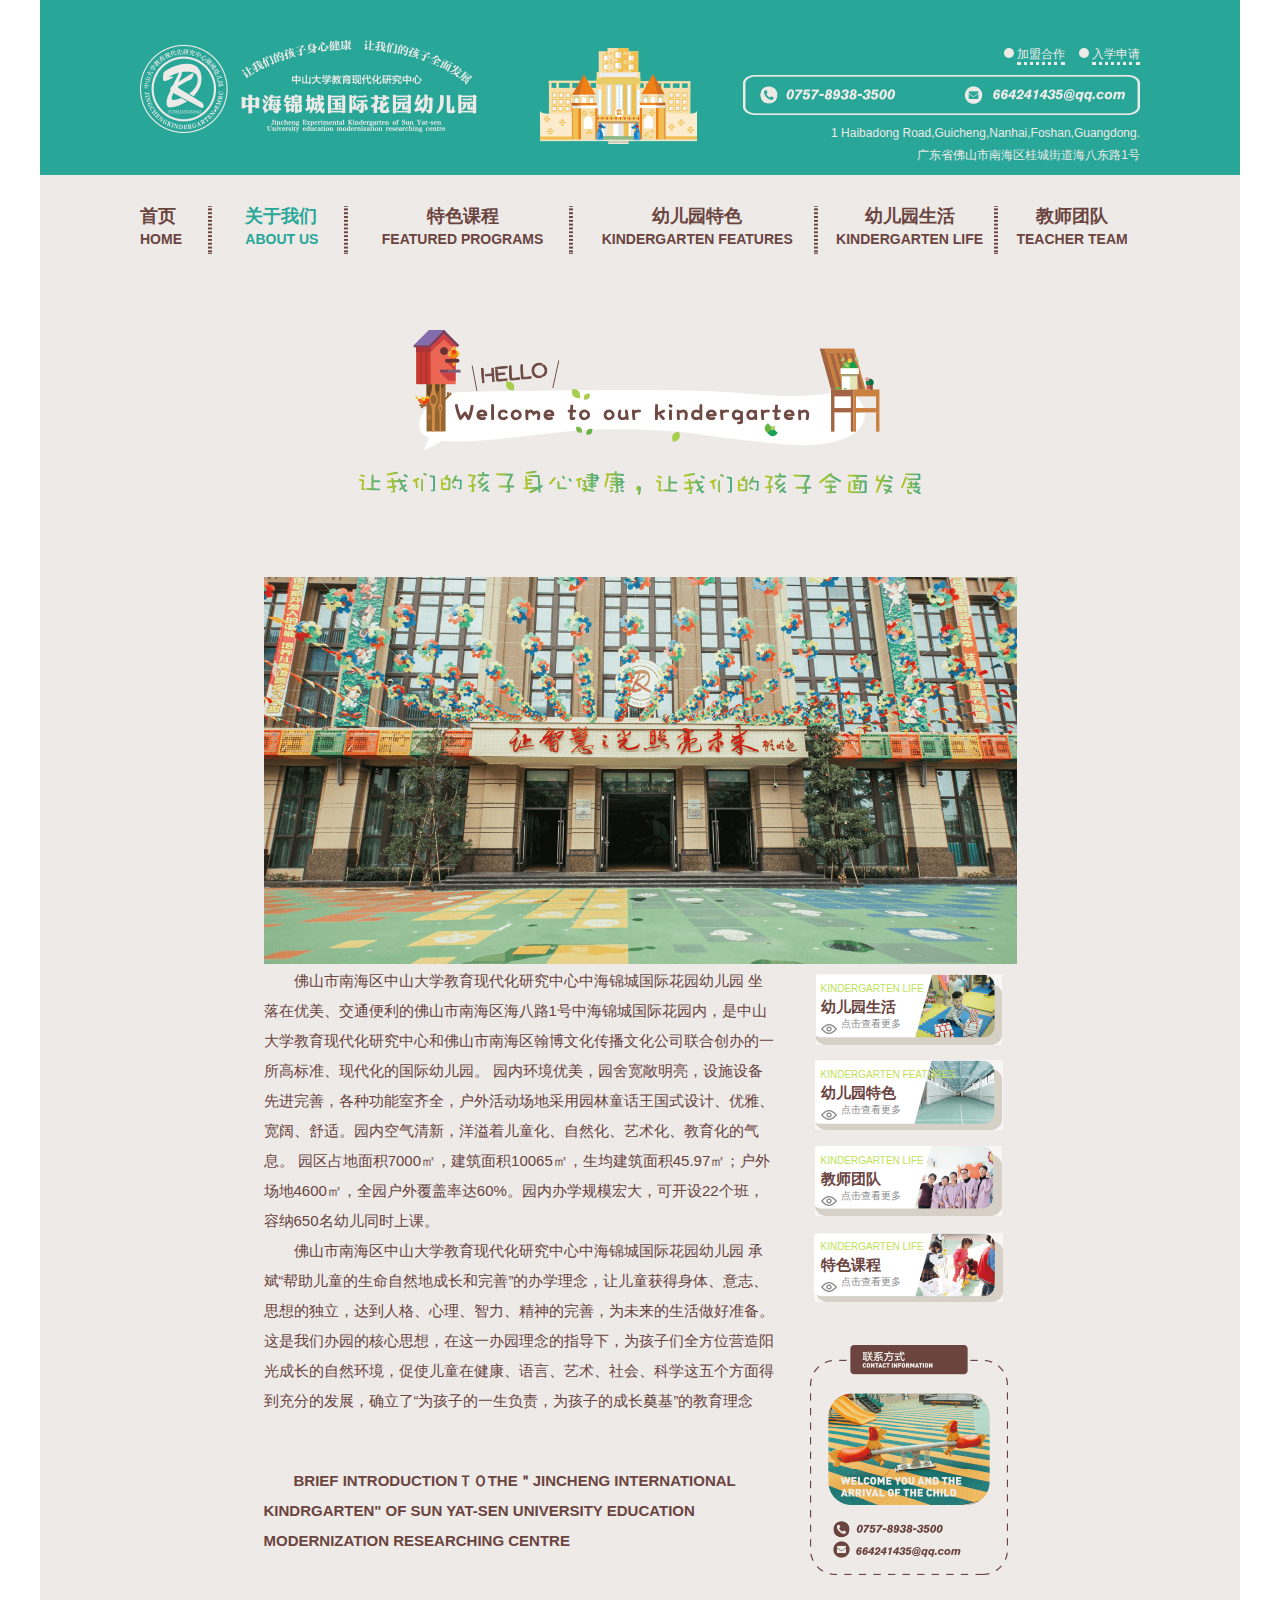
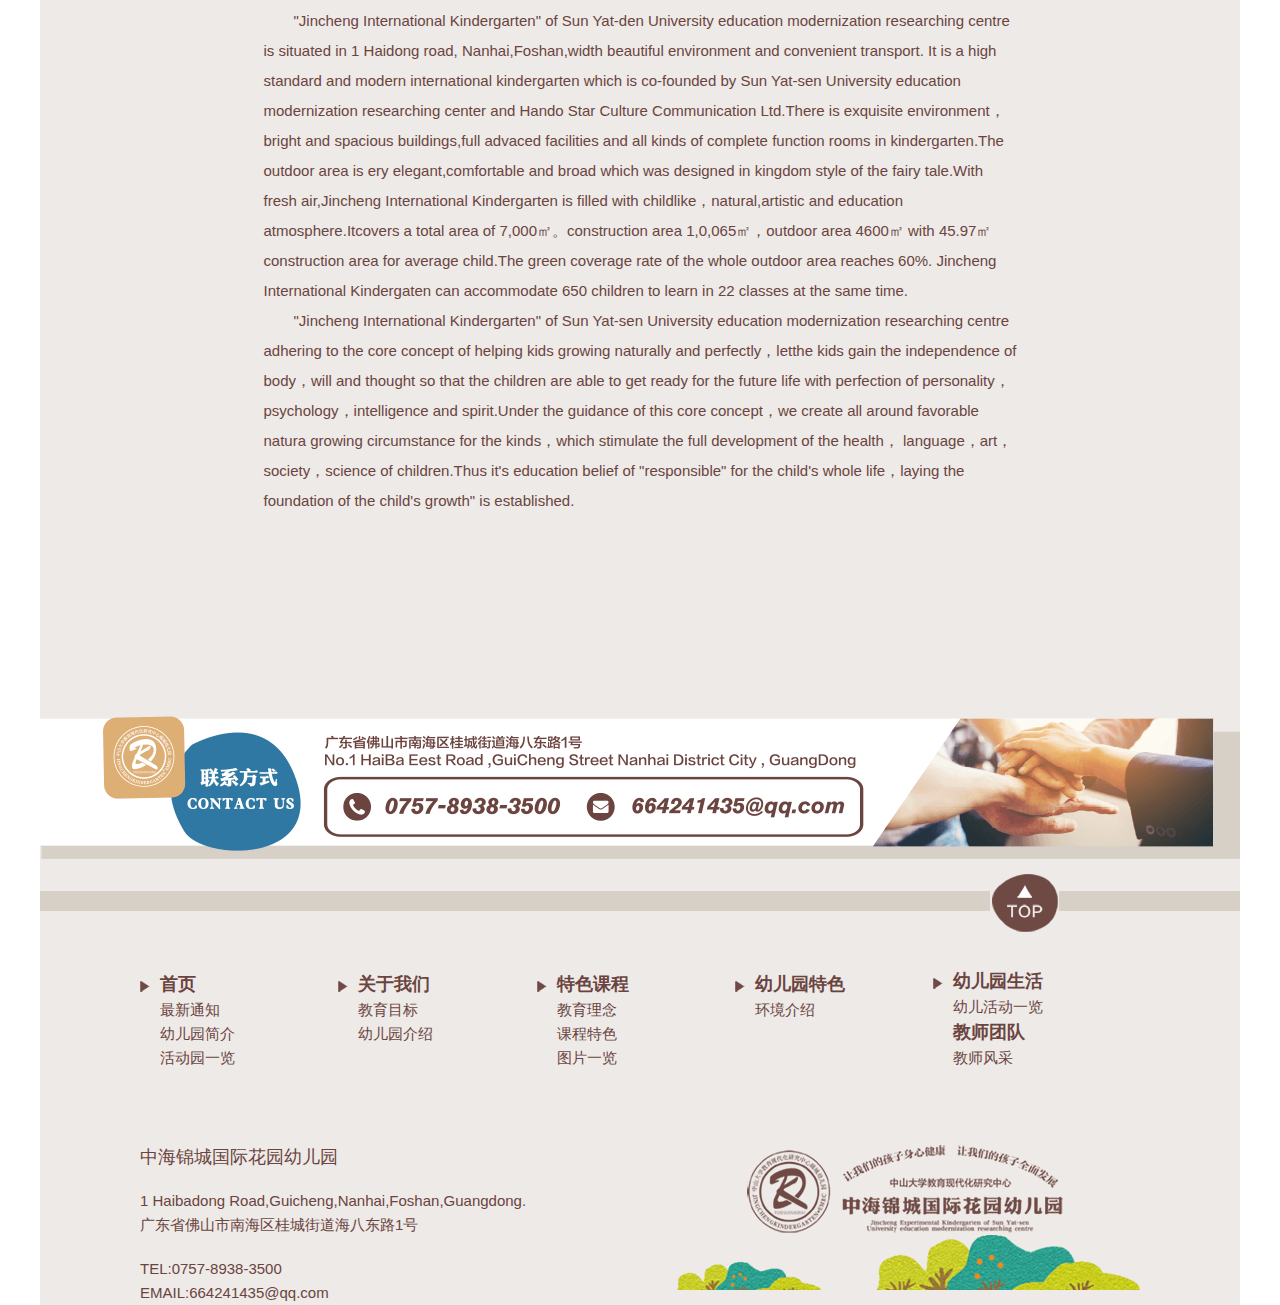
==== about-us.html @ f5818898 "第一次提交" ====
<!DOCTYPE html>
<html>
	<head>
		<meta charset="utf-8" />
		<link rel="stylesheet" href="css/index.css" />
		<script type="text/javascript" src="js/jquery-1.12.0.min.js"></script>
		<script type="text/javascript" src="js/index.js"></script>
		<title>中海锦城国际花园幼儿园</title>
	</head>
	<body>
		<!--主体-->
		<div class="main">
			<!--顶部-->
			<div class="top">
				<div class="topBox">
					<div class="topSign">
						<img src="img/top1.png" alt="中海国际幼儿园标志">
					</div>
					<div class="topLogo">
						<img src="img/top2.png" alt="中海国际幼儿园的logo图片" />
					</div>
					<div class="topContact" align="right">
						<div class="join">
							<ul>
								<li>
									<div class="origin">&nbsp;</div>
									<div class="underline"><a href="javascript:void(0)">加盟合作</a></div>
								</li>
								<li>
									<div class="origin">&nbsp;</div>
									<div class="underline"><a href="javascript:void(0)">入学申请</a></div>
								</li>
							</ul>
						</div>
						<div class="phone">
							<img src="img/top3.png" alt="联系方式" />
						</div>
						<div class="adress">
							<p align="right">1 Haibadong Road,Guicheng,Nanhai,Foshan,Guangdong.</p>
							<p align="right">广东省佛山市南海区桂城街道海八东路1号</p>
						</div>
					</div>
				</div>
			</div>
			<!--导航栏-->
			<div class="nav">
				<div class="nav-box">
					<ul>
						<li>
							<div class="nav-li">
								<p>
									<a href="index.html">首页</a>
								</p>
								<p>
									<a href="index.html">HOME</a>
								</p>
							</div>
						</li>
						<li>
							<div class="nav-li active-T">
								<p>
									<a href="about-us.html">关于我们</a>
								</p>
								<p>
									<a href="about-us.html">ABOUT US</a>
								</p>
							</div>
						</li>
						<li>
							<div class="nav-li">
								<p align="center">
									<a href="program.html">特色课程</a>
								</p>
								<p align="center">
									<a href="program.html">FEATURED PROGRAMS</a>
								</p>
							</div>
						</li>
						<li>
							<div class="nav-li">
								<p align="center">
									<a href="feature.html">幼儿园特色</a>
								</p>
								<p align="center">
									<a href="feature.html">KINDERGARTEN FEATURES</a>
								</p>
							</div>
						</li>
						<li>
							<div class="nav-li">
								<p align="center">
									<a href="life.html">幼儿园生活</a>
								</p>
								<p align="center">
									<a href="life.html">KINDERGARTEN LIFE</a>
								</p>
							</div>
						</li>
						<li>
							<div class="nav-li">
								<p align="center">
									<a href="teacher.html">教师团队</a>
								</p>
								<p align="center">
									<a href="teacher.html">TEACHER TEAM</a>
								</p>
							</div>
						</li>
					</ul>
				</div>
			</div>
			<!-- hello -->
			<div class="two-hello-box" id="a-abouthello">
				<div align="center" class="2about-img" style="padding-bottom:80px">
				<img src="img/hello1.png" alt="hello图片">
			    </div>
			    <div align="center" class="2about-img">
				<img src="img/school.png" alt="hello图片">
			    </div>
			    <!-- 学校简介-->
			    <div class="aboutBox" style="width:753px;margin:0 auto;">
					<!--左侧-->
					<div class="aboutL" style="width:513px;">
						<p class="des-des">佛山市南海区中山大学教育现代化研究中心中海锦城国际花园幼儿园
						坐落在优美、交通便利的佛山市南海区海八路1号中海锦城国际花园内，是中山大学教育现代化研究中心和佛山市南海区翰博文化传播文化公司联合创办的一所高标准、现代化的国际幼儿园。 园内环境优美，园舍宽敞明亮，设施设备先进完善，各种功能室齐全，户外活动场地采用园林童话王国式设计、优雅、宽阔、舒适。园内空气清新，洋溢着儿童化、自然化、艺术化、教育化的气息。 园区占地面积7000㎡，建筑面积10065㎡，生均建筑面积45.97㎡；户外场地4600㎡，全园户外覆盖率达60%。园内办学规模宏大，可开设22个班，容纳650名幼儿同时上课。
						</p>
						<p class="des-des">
						佛山市南海区中山大学教育现代化研究中心中海锦城国际花园幼儿园
						承斌“帮助儿童的生命自然地成长和完善”的办学理念，让儿童获得身体、意志、思想的独立，达到人格、心理、智力、精神的完善，为未来的生活做好准备。 这是我们办园的核心思想，在这一办园理念的指导下，为孩子们全方位营造阳光成长的自然环境，促使儿童在健康、语言、艺术、社会、科学这五个方面得到充分的发展，确立了“为孩子的一生负责，为孩子的成长奠基”的教育理念
						</p>
						<p class="des-des two-bold-p">
							BRIEF INTRODUCTIONＴＯTHE＂JINCHENG INTERNATIONAL KINDRGARTEN" OF SUN YAT-SEN UNIVERSITY EDUCATION MODERNIZATION RESEARCHING CENTRE
						</p>

					</div>
					<p class="des-des">
"Jincheng International Kindergarten" of Sun Yat-den University  education modernization
researching centre is situated in 1 Haidong road, Nanhai,Foshan,width beautiful
environment and convenient transport. It is a high standard and modern international
kindergarten which is co-founded by Sun Yat-sen University education modernization 
researching center and Hando Star Culture Communication Ltd.There is exquisite
environment，bright and spacious buildings,full advaced facilities and all kinds of complete
function rooms in kindergarten.The outdoor area is ery elegant,comfortable and broad
which was designed in kingdom style of the fairy tale.With fresh air,Jincheng International
Kindergarten is filled with childlike，natural,artistic and education atmosphere.Itcovers a
total area of 7,000㎡。construction area 1,0,065㎡，outdoor area 4600㎡ with 45.97㎡ 
construction area for average child.The green coverage rate of the whole outdoor area
reaches 60%. Jincheng International Kindergaten can accommodate 650 children to learn in
22 classes at the same time.
						</p>
						<p class="des-des">
							"Jincheng International Kindergarten" of Sun Yat-sen University education modernization
							researching centre adhering to the core concept of helping kids growing naturally and
							perfectly，letthe kids gain the independence of body，will and thought so that the children are
							able to get ready for the future life with perfection of personality，psychology，intelligence
							and spirit.Under the guidance of this core concept，we create all around favorable natura
							growing circumstance for the kinds，which stimulate the full development of the health，
							language，art，society，science of children.Thus it's education belief of "responsible" for the
							child's whole life，laying the foundation of the child's growth" is established.
						</p>
					<!--右侧-->
					<div class="aboutR">
						<div class="sidebar" style="margin-top: 0">
						<div class="sidebar-all">
							<div class="sidebarBox">
								<div class="sidebar-life">
									<p class="sidebar-l-t">KINDERGARTEN LIFE</p>
									<p class="sidebar-l-p">幼儿园生活</p>
									<p class="sidebar-l-more">
										<a href="">点击查看更多</a>
									</p>
								</div>
							</div>
							<div class="sidebarBox">
								<div class="sidebar-life">
									<p class="sidebar-l-t">KINDERGARTEN FEATURES</p>
									<p class="sidebar-l-p">幼儿园特色</p>
									<p class="sidebar-l-more">
										<a href="">点击查看更多</a>
									</p>
								</div>
							</div>
							<div class="sidebarBox">
								<div class="sidebar-life">
									<p class="sidebar-l-t">KINDERGARTEN LIFE</p>
									<p class="sidebar-l-p">教师团队</p>
									<p class="sidebar-l-more">
										<a href="">点击查看更多</a>
									</p>
								</div>
							</div>
							<div class="sidebarBox">
								<div class="sidebar-life">
									<p class="sidebar-l-t">KINDERGARTEN LIFE</p>
									<p class="sidebar-l-p">特色课程</p>
									<p class="sidebar-l-more">
										<a href="">点击查看更多</a>
									</p>
								</div>
							</div>
							<div class="sidebar-contact" align="center">
								<img align="center" src="img/about10.png" alt="联系方式" />
							</div>
						</div>
						</div>
					</div>
				</div>
			</div>
			
			
			<!--联系方式-->
			<div class="Information clearfix">
				<img src="img/contact.png" alt="联系方式" style="padding-top: 200px" />
			</div>
			<!--横条-->
			<div class="bar">&nbsp;</div>
			<div class="bar-top">
				<a href="javascript:void(0)" onclick="rt();">
					<img src="img/top.png" alt="向上" />
				</a>
			</div>
			<!--底部-->
			<div class="bottom">
				<div class="bottomBox">
					<div class="title-nav">
						<ul>
							<li>
								<div align="left" class="bottomList">
									<p>
										<a href="index.html">首页</a>
									</p>
									<p>
										<a href="index.html#i-notice">最新通知</a>
									</p>
									<p>
										<a href="index.html#i-about">幼儿园简介</a>
									</p>
									<p>
										<a href="index.html#i-activity">活动园一览</a>
									</p>
								</div>
							</li>
							<li>
								<div align="top" class="bottomList">
									<p>
										<a href="about-us.html">关于我们</a>
									</p>
									<p>
										<a href="about-us.html#a-abouthello">教育目标</a>
									</p>
									<p>
										<a href="about-us.html#a-abouthello">幼儿园介绍</a>
									</p>
									<p>&nbsp;</p>
								</div>
							</li>
							<li>
								<div class="bottomList">
									<p>
										<a href="program.html#p-feature">特色课程</a>
									</p>
									<p>
										<a href="program.html#p-f-box-l-p">教育理念</a>
									</p>
									<p>
										<a href="program.html#p-kcss">课程特色</a>
									</p>
									<p>
										<a href="program.html#p-kcss-t">图片一览</a>
									</p>
								</div>
							</li>
							<li>
								<div align="top" class="bottomList">
									<p>
										<a href="feature.html">幼儿园特色</a>
									</p>
									<p>
										<a href="feature.html#f-feature-f">环境介绍</a>
									</p>
									<p>&nbsp;</p>
									<p>&nbsp;</p>
								</div>
							</li>
							<li>
								<div class="bottomList">
									<p>
										<a href="life.html">幼儿园生活</a>
									</p>
									<p>
										<a href="life.html#l-insideBox-b">幼儿活动一览</a>
									</p>
								</div>
								<div class="bottomList">
									<p>
										<a href="teacher.html">教师团队</a>
									</p>
									<p>
										<a href="teacher.html#t-style">教师风采</a>
									</p>
								</div>
							</li>
						</ul>

					</div>
					<!--联系+图标-->
					<div class="bottom-j">
						<div class="j-l">
							<p>中海锦城国际花园幼儿园</p>
							<p align="left">1 Haibadong Road,Guicheng,Nanhai,Foshan,Guangdong.</p>
							<p align="left">广东省佛山市南海区桂城街道海八东路1号</p>
							<p class="j-l-top">TEL:0757-8938-3500</p>
							<p>EMAIL:664241435@qq.com</p>
						</div>
						<div align="right" class="j-r">
							<img src="img/bottom2.png" alt="幼儿园图标" />
						</div>
					</div>
				</div>
			</div>
			<!--底部结-->
		</div>
		<!--主体结-->
		<!--返回顶部-->
        <script type="text/javascript" src="js/scrollTop.js"></script>
	</body>
</html>
---- css/index.css ----
/* CSS Document */
html, body, div, span, object, iframe,h1, h2, 
h3, h4, h5, h6, p, blockquote, pre,abbr, address, cite, code,del, dfn, 
em, img, ins,kbd, q, samp,small, strong, sub, sup, var,b, i,dl, dt, dd, 
ol, ul, li,fieldset, form, label, legend,table, caption, tbody, 
tfoot,thead,tr, th, td,article, aside, canvas, details, figcaption, 
figure, footer, header, hgroup, menu, nav, section, summary,time, mark, 
audio, video {
    margin:0;
    padding:0;
    border:0;
    outline:0;
    font-size:100%;
    vertical-align:baseline;
    background:transparent;
    outline-style:none;/*FF*/ 
}
body {
    line-height:1;
}
a{
    margin:0;
    padding:0;
    border:0;
    font-size:100%;
    vertical-align:baseline;
    background:transparent;
    text-decoration: none; 
}
a:hover,a:focus{
    text-decoration:none;
    bblr:expression(this.onFocus=this.blur());/*IE*/
    outline-style:none;/*FF*/ 
    }
table {
    border-collapse:collapse;
    border-spacing:0;
}
input, select {
    vertical-align:middle;
}
li{list-style:none;}

/*css为clearfix，清除浮动*/
.clearfix::before,
.clearfix::after{
    content: "";
    height: 0;
    line-height: 0;
    display: block;
    visibility: hidden;
    clear: both;
}
.clearfix:after{clear:both;} 
.clearfix{ 
    *zoom:1;/*IE/7/6*/
}

/*body*/
html,
body{
    position: relative;
    min-width: 320px;
    margin: 0 auto;
    color: rgb(107,68,63);
    font-size: 12px;
    font-family:"微软雅黑",arial, helvetica, sans-serif;
}
/*主体*/
.main{
	position: relative;
	width: 1200px;
	min-width: 320px;
	margin: 0 auto;
	background-color: rgb(237,234,231);
}

.top .topBox,
.nav .nav-box,
.hello,
.notice .noticeBox,
.about .aboutBox,
.bottom .bottomBox{
	position: relative;
	width: 1000px;
	margin: 0 auto;
}

/*顶部*/
.top{
	width: 100%;
	height: 175px;
	margin-bottom: 30px;
	background-color: rgb(40,167,153);
}

.top .topBox .topSign{
	display: table-cell;
	width:335px;
	height:175px ;
	vertical-align: middle;
}
.top .topBox .topSign img{
	margin: 0 auto;
}
.top .topBox .topLogo{
	float: left;
	position: absolute;
	top:0;
	left:400px;
	margin-top: 48px;
	width: 157px;
	height: 96px;
}
.top .topBox .topLogo img{
	width: 157px;
	height: 96px;
}
.top .topBox .topContact{
	position: absolute;
	top:0;
	right:0;
	margin-top: 48px;
	width: 500px;
	height: 100px;
}
.top .topBox .topContact .join{
	width: 100%;
}
.top .topBox .topContact .join ul{
	width: 100%;
	padding-bottom: 10px;
}
.top .topBox .topContact .join ul li{
	display: inline-block;
	padding-left: 10px;
}
.top .topBox .topContact .join ul li .origin{
	width: 10px;
	height: 10px;
	border-radius: 5px;
	background-color:rgb(237,234,231);
}
.top .topBox .topContact .join ul li .underline{
	padding-bottom: 2px;
	border-bottom:dotted;
}
.top .topBox .topContact .join ul li .origin a{
	color:rgb(237,234,231);
}
.top .topBox .topContact .join ul li .underline a{
	color:rgb(237,234,231);
}
.top .topBox .topContact .join ul li div{
	display: inline-block;
	color:rgb(237,234,231);
}
.top .topBox .topContact .adress{
	color: rgb(237,234,231);
}
.top .topBox .topContact .phone{
	padding-bottom: 10px;
}
.top .topBox .topContact .adress p{
	padding-bottom: 10px;
}
/*导航栏*/
.nav{
	width: 100%;
	padding-bottom:75px;
}
.nav .nav-box ul{
	width: 100%;
	height: 50px;
}
.nav .nav-box ul li{
	display: inline-block;
	height: 50px;
	background: url(../img/nav.png) right center no-repeat;
}
.nav .nav-box ul li:nth-of-type(6){
	background:0 !important;
}
.nav .nav-box ul li:first-child .nav-li,
.nav .nav-box ul li:nth-of-type(2) .nav-li,
.nav .nav-box ul li:nth-of-type(3) .nav-li{
	padding: 0 30px;
}
.nav .nav-box ul li:first-child .nav-li{
	padding-left: 0 !important;
}
.nav .nav-box ul li:nth-of-type(4) .nav-li,
.nav .nav-box ul li:nth-of-type(5) .nav-li{
	padding: 0 25px;
}
.nav .nav-box ul li:nth-of-type(5) .nav-li,
.nav .nav-box ul li:nth-of-type(6) .nav-li{
	padding: 0 15px;
}
.nav .nav-box ul li:nth-of-type(6) .nav-li{
	padding-right: 0 !important;
}
.nav .nav-box ul li .nav-li p{
	font-size:18px;
	line-height: 23px;
	font-weight: bold;
}
.nav .nav-box ul li .nav-li p:nth-of-type(2){
	font-size:14px;
}
.nav .nav-box ul li .nav-li p a{
	color: rgb(107,68,63);
}
.active-T p a{
	color: rgb(40,167,153) !important;
}
/*轮播图*/
.carouselBox{
	position: relative;
	width: 100%;
	padding-bottom: 55px;
	background-image: 100%;
}
.carouselBox .cDecorate{
	width: 100%;
}
.carouselBox .cDecorate img{
	width: 100%;
}
/*轮播*/
.swiper-container {
	width: 100%;
	height: 355px;
}
.swiper-slide {
	text-align: center;
	font-size: 18px;
	background: #fff;
	display: -webkit-box;
	display: -ms-flexbox;
	display: -webkit-flex;
	display: flex;
	-webkit-box-pack: center;
	-ms-flex-pack: center;
	-webkit-justify-content: center;
	justify-content: center;
	-webkit-box-align: center;
	-ms-flex-align: center;
	-webkit-align-items: center;
	align-items: center;
}
.carouselBox .swiper-slide img {
	width: 393.33px;
	height: 355px;
}
 /*轮播点点*/
/*.swiper-pagination-bullets{
    bottom:-81px !important;
    left: 0;
    width: 100%;
}*/
.swiper-pagination-bullet {
    width:15px !important;
    height:15px !important;
    display: inline-block;
    border-radius: 100%;
    background: rgb(107,68,63) !important;
}
 
/*点击查看更多*/
.click-more{
	position: absolute;
	bottom: -50px;
	right: 180px;
}
/*轮播点点*/
.spoAll{
	width: 100%;
}
.spoAll ul{
	width: 100px;
	margin: 0 auto;
}
.spoAll .spo{
	position: relative;
	float: left;
	width: 15px;
	height: 15px;
	margin-left: 10px;
	border-radius: 7.5px;
	background-color: rgb(107,68,63);
}
.spo .spo-inside{
	position:absolute;
	top: 50%;
	left: 50%;
	margin:-5px 0 0 -5px;
	width: 10px;
	height: 10px;
	border-radius: 5px;
	background-color:#fff;
}
.spo-show{
	width: 10px;
	height: 10px;
	border-radius: 5px;
	background-color: rgb(107,68,63);
}

/*hello*/
.hello{
	padding-bottom:100px;
}
.hello .photo-box{
	width: 100%;
	padding-top: 60px;
}
.hello .photo-box ul{
	width: 100%;
}
.hello .photo-box ul li{
	display: inline-block;
} 
.hello .photo-box ul li .photo-li{
	position: relative;
	width: 216px;
	height: 250px;
	margin: 10px;
}
.hello .photo-box ul li .photo-li .photo-li-t{
	position:absolute;
	top: 0;
	left: 0;
}
.hello .photo-box ul li .photo-li .photo-li-b{
	position:absolute;
	bottom: 0;
	left: 0;
}
/*最新通知*/
.notice{
	width: 100%;
	height: 350px;
	padding-bottom: 50px;
}
.notice .noticeBox .newsBox{
	float: left;
	width:100%;
	/*height:350px;*/
}
.notice .noticeBox .newsBox .news{
	width:700px;
}
.news .newsL{
	float: left;
}
.news .newsL .newsIcon{
	display:flex;
    align-items:center;
    justify-content: center;/*水平居中*/
    float: left;
	width:80px;
	height:80px;
	border-radius:40px;
	font-size:20px;
	font-weight:bold;
	background-color: rgb(107,68,63);
	color: #fff;
}
.news .newsL .newsN{
	display:flex;
    align-items:center;
    justify-content: center;/*水平居中*/
    float: left;
	width:80px;
	height:80px;
	margin-left:20px;
	font-size:18px;
	font-weight:bold;
	color: rgb(107,68,63);
}
.news .newsR{
	display:flex;
    align-items:center;
    justify-content: center;/*水平居中*/
    width: 90px;
    height:80px;
	float: right;
}
.news .newsR .newsRmore{
    padding:5px;
	border-radius:7px;
	font-size:15px;
	font-weight:bold;
	background:rgb(107,68,63);
}
.news .newsR .newsRmore a{
	color:#fff !important;
}
.RmoreInput{
	padding-right:15px;
	background: url(../img/activity-more.png) center right no-repeat;
	font-size:15px;
}
.notice .noticeBox .newsBox {
	position: relative;
}
.notice .noticeBox .newsBox .noticeList{
	width:675px;
	padding:0 25px 25px 0;
	border-radius: 20px;
	background: rgb(212,206,198);
}
.notice .noticeBox .newsBox .noticeList .nListBox{
	width:95%;
	margin-top:10px;
	padding:0 10px 50px 10px;
	padding-left:30px;
	border-bottom-right-radius: 20px;
	background-color: #fff;
}
.notice .noticeBox .newsBox .noticeList .nListBox ul li{ 
    background: url(../img/news-li.png) bottom center no-repeat;
}
.notice .noticeBox .newsBox .noticeList .nListBox .nList{
	height:60px;
	font-weight: 700;
	color:rgb(107,68,63);	
}
.notice .noticeBox .newsBox .noticeList .nListBox .nList .nListH{
	font-size:18px;
	line-height:60px;
}
.notice .noticeBox .newsBox .noticeList .nListBox .nList .nListP{
	font-size:14px;
}
/*右边栏*/
.notice .noticeBox .newsBox .latest{
	/*position:relative;
	top:-300px;
	left: 720px;*/
	position: absolute;
	top: 0;
    right: 0;
	width: 257px;
	padding: 0 10px;
}

.latest-table td{
	padding: 15px 0;
	font-size:14px;
	font-weight: bold;
}

.latest .latestNew{
	display:flex;
    align-items:center;
    justify-content: center;
	width: 257px;
	height:78px;
	margin: 0 auto;
	padding-bottom: 10px;
	border-radius:35px;
	background:url(../img/news.png) center center no-repeat;
	background-image: 100%;
}
.latest .latestNew p{
	font-size:22px;
	font-weight: 700;
	line-height:30px;
	color: #fff;
}
.hisNew{
	font-size:16px !important;
}

.latest  .latest-table{
	width: 80%;
	margin:0 auto;
}
.latest  .latest-table table{
	width:100%;
}
.latest  .latest-table .table{
	font-size: 20px;
	color:rgb(107,68,63);
	font-weight: 700;
}
.latest  .latest-table table tr{
	background:url(../img/news-li.png) bottom center no-repeat;
}
.latest  .latest-table table tr:first-child{
	background:0 !important;
}
.latest  .latest-table .table-b{
	border-bottom: 3px solid rgb(107,68,63);
}
.latest  .latest-table .table-b .lList-last{
	font-weight: 700;
}
.latest  .latest-table .table-b .lList-more{
	padding: 0 5px;
	color: #fff;
	background-color: rgb(107,68,63);
}

/*关于幼儿园*/
.about{
	width: 100%;
	padding-bottom: 50px;
	height: 960px;
}
.aboutBox{
	position: relative;
	/*height: 960px;*/
}
.aboutBox .aboutL{
	position: relative;
	top: 0;
	left: 0;
	width: 760px;
}
.aboutBox .aboutL .aboutL-title{
	position: relative;
	height:188px;
	margin-bottom: 50px;
}
.aboutBox .aboutL .aboutL-title .about-title-img1{
	position:absolute;
	top: 0;
	left: 0;
}
.aboutBox .aboutL .aboutL-title .about-title-img2{
	position:absolute;
	top:50%;
	right: 0;
	height: 107px;
}
.aboutL-satin{
	width: 100%;
	height: 420px;
}
.aboutL-satin .satin-img{
	float: left;
	width: 310px;
	height: 420px;
}
.aboutL-satin .satin-img img{
	width: 300px;
	height: 200px;
	padding:0 10px 10px 0;
}
.aboutL-satin .satin-child{
	width: 100%;
}
.aboutL-satin .satin-des{
	float: right;
	width:440px;
	height: 420px;
	padding-left: 10px;
}
.des-title{
	font-size:18px;
	font-weight: 700;
	line-height:27px;
	color:rgb(107,68,63);
	margin-bottom:15px;
}
.des-des{
	text-indent:2em;
	font-size:15px;
	font-weight:500;
	line-height:30px;
	color:rgb(107,68,63);
}
.satin-b{
	display:flex;
    align-items:center;
    justify-content: center;	
}
.satin-img2{
   height: 240px !important;
}

.satin-img2 .des-des2{
   height: 240px !important;
   padding-top: 25px;
}
.satin-img2 .des-des2 p{
	text-indent:0 !important;
}
.satin-desImg{
	text-align: center;
}
/*侧边栏*/
.aboutR{
	position:absolute;
	top: 0;
	right: 0;
	width:240px;
}
.sidebar{
	width: 90%;
	margin-top:100px;
	margin-left:10%;
}
.sidebarBox{
	width:186px;
	height:71px;
	margin:0 auto;
	padding-left: 10px;
	padding-bottom: 15px;
	border-radius: 20px;
	background:url(../img/about6.png) center center no-repeat;
}
.sidebarBox:nth-of-type(2){
	background:url(../img/about7.png) center center no-repeat;
}
.sidebarBox:nth-of-type(3){
	background:url(../img/about8.png) center center no-repeat;
}
.sidebarBox:nth-of-type(4){
	background:url(../img/about9.png) center center no-repeat;
}
.sidebarBox .sidebar-life{
	height: 100%;
	padding-top: 10px;
}
.sidebarBox .sidebar-life .sidebar-l-t{
	padding-top: 8px;
	font-size: 10px;
	-webkit-text-size-adjust: none;
	color: rgb(189,226,87);
}

.sidebarBox .sidebar-life .sidebar-l-p{
	font-size: 15px;
	font-weight: bold;
	line-height:25px;
	color: rgb(107,68,63);
}
.sidebarBox .sidebar-life .sidebar-l-more{
	
	height:20px;
	padding-left: 20px;
	vertical-align: middle;
	font-size: 10px;
	-webkit-text-size-adjust: none;
	color: #8C8C8C;
	background: url(../img/sEye.png) left center no-repeat;
}
.sidebarBox .sidebar-life .sidebar-l-more a{
	padding-top: 3px;
	font-size: 10px;
	-webkit-text-size-adjust: none;
	color: #8C8C8C !important;
}
.sidebar-contact{
	padding-top:35px;
}

/*幼儿园活动*/
.activity{
	margin: 0 7%;
    padding-bottom: 150px;
}
.activity .activityBox .news{
	width: 100%;
	height: 112px;
}
.activity .activityBox .news .newsL {
	
}
.activity .activityBox .news .newsL .newsIcon{
/*	width: 112px;*/
	height:105px;
}
.activity .activityBox .news .newsL .newsN{
	width: 170px;
	margin-left:41px;
}
/*置放图片*/
.activityImg{
	/*width: 100%;*/
	margin-top:30px;
	padding: 0  25px 25px  0;
	border-radius: 20px;
	background-color:rgb(212,206,198);
}
.activityImg .activityImg-box{
	padding-top:25px;
	background-color: #fff;
}
.activityImg .activityImg-box  ul{
	width: 100%;
}
.activityImg .activityImg-box  ul li{
	width:263px;
	height:255px;
	padding-left:54.5px;	
	display: inline-block;
}
.activityImg .activityImg-box .Img-box-lit{
	width:263px;
	height:255px;	
}
.activityImg .activityImg-box .Img-box-lit .img-place{
	width:263px;
	height: 180px;	
}
.activityImg .activityImg-box .Img-box-lit .img-place img{
	width:263px;
	height: 180px;
}
.activityImg .img-place p{
	width: 90%;
	margin: 0 auto;
	font-size:18px;
	line-height:27px;
	font-weight:bold;
	color: rgb(107,68,63);
}
/*联系方式*/
.Information{
	width: 100%;
	padding-bottom: 30px;
}
.Information img{
	width: 100%;
}
/*底部横条*/
.bar{
	height:20px;
	width:100%;
	margin: 0 auto;
    background-color:rgb(214,208,199);
}
.bar-top{
	position: relative;
	top: -38.5px;
	left:950px ;
	width: 66px;
	height: 57px;
}
/*底部*/
.bottom{
	width: 100%;
}

.bottom .bottomBox .title-nav{
	width: 100%;
	padding-bottom:75px;
}
.bottom .bottomBox .title-nav ul{
	width:100%;
	height: 102px;
}
.bottom .bottomBox .title-nav ul li{
	display: inline-block;
	width: 175px;
	padding-left: 20px;
	font-size: 15px;
	line-height: 24px;
	font-weight:500;
	color: color: rgb(107,68,63);
	background: url(../img/botton-icon.png) left 10px no-repeat;
}

.bottom .bottomBox .title-nav ul li p:first-child{
	font-size: 18px;
	line-height: 27px;
	font-weight:bold;
	color: color: rgb(107,68,63) !important;
}
.bottom .bottomBox .title-nav ul li  p a{
	color: rgb(107,68,63) !important;
}
.bottom .bottomBox .bottom-j{
	position: relative;
}
.bottom .bottomBox .bottom-j .j-l{
	width: 500px;
}
.bottom .bottomBox .bottom-j .j-l p{
	font-size: 15px;
	line-height: 24px;
	font-weight:500;
}
.bottom .bottomBox .bottom-j .j-l p:first-child{
	font-size: 18px;
	padding-bottom: 20px;
}
.j-l-top{
	padding-top: 20px;
}
.bottom .bottomBox .bottom-j .j-r{
	position:absolute;
	top: 0;
	right: 0;
	padding-top: 90px;
	background: url(../img/bottom1.png) top center no-repeat;
}


/*页面二*/
/*首页>最新通知*/
.notice-title{
	width:1000px;
	margin: 0 auto;
	padding-bottom: 50px;
	font-weight: bold;
	font-size: 20px;
	color: rgb(40,167,153);
}
.nListH-d{
	padding-left: 50px;
}
/*最新通知列表*/
.big-nList{
	height: 75px !important;
}
.big-nList .nListH{
   line-height:75px !important;
}


/*页面三*/
/*关于我们*/
.two-hello-box{
	width: 1000px;
	margin:0 auto;
}
.two-bold-p{
	padding:50px 0;
	font-weight: 900 !important;
}

/*页面四*/
/*幼儿园生活*/
.life{
	position: relative;
	width: 1000px;
	margin:0 auto;
}
.t-d-box{
	padding-top: 10px;
}
.life .life-bg-t{
	position:absolute;
	width: 400px;
	height: 91px;
	top: 0;
	left:318px; 
}
.life .life-bg-l{
	position:absolute;
	width:81px;
	top:141px;
	left:-81px;
}
.life .life-two-box{
	width: 718px;
	padding:0 15px 25px 0;
	border-radius: 20px;
	background-color:rgb(214,208,199);
}
.life .life-two-box .life-insideBox{
	width: 100%;
	border-bottom-right-radius: 20px;
	background-color: #fff;
}
.life .life-two-box .life-insideBox .insideBox-t{
	width:648px;
	padding:20px 20px 50px 50px;
}

.life .life-two-box .life-insideBox .insideBox-t .insideBox-t-d{
	float: left;
	width:250px;
	padding-top:95px;
	background:url(../img/life3.png) top left no-repeat;
}
.life .life-two-box .life-insideBox .insideBox-t  .insideBox-t-img{
	float: right;
	width: 50%;
	
}
.life .life-two-box .life-insideBox .insideBox-t .insideBox-t-d img{
	float: left;
	
}

.life .life-two-box .life-insideBox .insideBox-t  .insideBox-t-img img{
	float: right;
}

.inside-p-d{
	font-size:18px;
	font-weight: bold;
	line-height:23px;
	color:rgb(107,68,63);
}
.inside-p-t,
.inside-p-b{
	font-size:16px;
	font-weight: bold;
	line-height:21px;
	color:rgb(107,68,63);
}
.inside-p-t{
	padding-top:5px;
}
.inside-p-b{
	padding-bottom:5px;
}
.inside-p-s{
	text-indent: 2em;
	font-size: 10px;
	line-height: 15px;
	-webkit-text-size-adjust: none;
	color:rgb(107,68,63);
}
.insideBox-b{
	width:688px;
	padding: 0 15px;
}
.insideBox-b ul{
	width:718px;
	padding-bottom:80px;
}
.insideBox-b ul li{
	display: inline-block;
	width: 220px;
	height: 164px;
	padding-right:8px;
}
.insideBox-b ul li p{
	line-height: 32px;
}
.insideBox-b ul li .insideBox-b-li{
	width: 220px;
	height: 164px;
}
.insideBox-b ul li .insideBox-b-li a{
	width: 220px;
	height: 164px;
}
.insideBox-b ul li .insideBox-b-li a img{
	width: 220px;
	height: 164px;
	margin-right: 9px;
}
.b-li-r{
	/*padding-right: 20px;*/
}
.inside-input{
	padding-bottom: 50px;
}
.life-left{
	position: absolute;
    top:181px;
    right: 0;
    width: 240px
}
/*遮盖层*/
#mid{
 	display: none;
 	width: 100%;
 	height: 100%;
 	background: #000;
 	position: absolute;
 	top: 0;
 	left: 0;
 	z-index: 10;
 	opacity: 0.5;/*背景的透明度:(Firefox适用；）*/
 	filter: alpha(opacity=50);/*背景的透明度:(IE适用)*/  
}
.mid-box{
	position:absolute;
	top:50%;
	left:50%;
	width:660px;
	height:492px;
	margin:-246px 0 0 -330px;
	z-index: 9999;
}
.mid-box img{
	width:660px;
	height:492px;
	margin:0 auto;
}
/*关闭遮盖层*/
.close{
	position: fixed;
	top: 20px;
	right: 20px;
	width: 48px;
	height: 48px;
}
.close img{
	width:48px;
	height: 48px;
}
/*幼儿园生活轮播图*/
.slideBox-im{
	position: fixed !important;
	top: 50% !important;
	left:50% !important;
	margin-top: -200px;
	margin-left: -400px !important;
	width: 800px !important;
	height: 400px !important;
	background-color: rgba(142,140,139,0.04) !important;
	z-index: 99999 !important;
}
.slideBox-im .swiper-slide{
	background: rgba(142,140,139,0.04) !important;
}
.slideImg-im{
	width: 600px !important;
	height: 340px !important; 
	margin: 0 auto !important;	
}
.slideP-im{
	line-height: 30px;
	position: absolute;
	bottom:0px;
	color: #fff;
	font-weight: bold;
}
@media \0screen\,screen\9 {/* 只支持IE6、7、8 */
  .slideBox-im{
    background-color:rgb(142,140,139);
    filter:Alpha(opacity=10);
    position:static; /* IE6、7、8只能设置position:static(默认属性) ，否则会导致子元素继承Alpha值 */
    *zoom:1; /* 激活IE6、7的haslayout属性，让它读懂Alpha */
  }
  .slideBox-im p{
    position: relative;/* 设置子元素为相对定位，可让子元素不继承Alpha值 */
  }  
}
.slideClose-im{
	position: absolute;
	width:25px;
	height:25px;
	top:5px;
	right:10px;
}
.slideClose-im img{
	width:25px;
	height:25px;
}
.slideP-inp{
	width:40px !important;
	height:60px !important;
	background-image: none !important;
}
/*页面五*/
/*教师团队*/
.teacher,
.style{
	position: relative;
	width: 1000px;
	margin:70px auto;
}
.teacher .teacher-two-box,
.style .style-all{
	width: 718px;
	padding:0 15px 25px 0;
	border-radius: 20px;
	background-color:rgb(214,208,199);
}
.teacher .teacher-two-box .teacher-insideBox,
.style .style-all .styleBox{
	width: 100%;
	border-radius: 20px;
	background-color: #fff;
}
.teacher-left{
	position: absolute;
    top:0;
    right: 0;
    width: 240px
}
.teacher .teacher-two-box .teacher-insideBox .teacher-img,
.teacher .teacher-two-box .teacher-insideBox .teacher-p{
	width: 616px;
	margin: 0 auto;
}
.teacher .teacher-two-box .teacher-insideBox .teacher-p .teacher-p-t{
	padding: 50px 0;
	font-size: 26px;
	font-weight: bold;
	color: rgb(107,68,63);
}
.teacher .teacher-two-box .teacher-insideBox .teacher-p .teacher-p-p{
	padding-bottom:100px;
	text-indent: 2em;
	font-size:18px;
	line-height:35px;
	font-weight:700;
	color: rgb(107,68,63);
}
/*教师风采*/
.style{
	margin:200px auto;
}
.style .style-all{
	width:914px !important;
}
.style .style-all .styleBox-l{
	float: left;
	width:457.5px;
}
.style .style-all .styleBox-l .styleBox-l-li{
	width: 384px;
}
.style .style-all .styleBox-l .styleBox-l-li img{
	width: 384px;
	height: 268px;
}
.p-t{
	padding-top:24.5px;
}
.p-r{
	padding-right:24.5px;
}
.p-b{
	padding-bottom:24.5px;
}
.p-l{
	padding-left:24.5px;
}
.styleBox-r-t{
	position: relative;
	height: 265px;
}
.styleBox-r-t p{
	font-size:34px;
	font-weight: bold;
	line-height: 265px;
	color: rgb(107,68,63);
}
.styleBox-r-t img{
	position: absolute;
	top: -110px;
	right:100px;
}


/*页面六*/
/*特色课程*/
.feature{
	width: 1200px;
	position: relative;
}
.feature .feature-t{
	width: 100%;
	height: 114px;
	background: url(../img/special1.png) center center no-repeat;
}
.feature .feature-t .feature-t-box{
	width: 1000px;
	margin:0 auto;
}
.feature .feature-t .feature-t-box p{
	font-size:40px;
	font-weight: bold;
	color: rgb(107,68,63);
}
.feature .feature-t .feature-t-box p:first-child{
	padding-top: 17px;
}
.feature .feature-t .feature-t-box p:last-child{
	font-size:25px;
	line-height: 40px;
	font-weight: bold;
	color: rgb(107,68,63);
}
.feature .feature-box{
	position: relative;
	width:1000px;
	margin:80px auto;
	padding-bottom: 60px;
}
.feature .feature-box .feature-box-l{
	width:760px;
}
.feature .feature-box .feature-box-l .f-box-l-img{
	width:100%;
}
.feature .feature-box .feature-box-l .f-box-l-p{
	display: table-cell;
	vertical-align: middle;
	width:750px;
	height:340px;
	padding-top:50px;
	background: url(../img/special5.png) center center no-repeat;
}
.feature .feature-box .feature-box-l .f-box-l-p .f-box-l-pAll{
	width: 300px;
	margin: 0 auto;
}
.feature .feature-box .feature-box-l .f-box-l-p p{
	text-indent: 2em;
	font-size: 10px;
	line-height: 20px;
	color: rgb(40,166,154);
	-webkit-text-size-adjust: none;
}
.feature .feature-box .feature-box-r{
	position: absolute;
    top:0;
    right: 0;
    width: 240px;
}
/*课程实施*/
.kcss{
	width: 1000px;
	margin: 0 auto;
	padding-bottom: 150px;
}
.hGig{
	font-weight: bold;
	font-size: 20px;
	line-height: 30px;
}
.hp{
	font-size:15px;
	line-height:25px;
}
.indent{
	text-indent: 2em;
}
.bgb{
	padding:35px 0;
}
.kcss-img{
	padding:20px 0;
}
.kcss-img div{
	float: left;
}
.kcss-img-t{
	padding-top: 20px;
}
.kcss-img-r{
	padding-right: 20px;
}
.kcss-img-b{
	padding-bottom: 20px;
}
.kcss-img-l{
	padding-left: 20px;
}
.kcss-2{
	width: 100%;
}
.kcss-2 .kcss-img-box{
	width: 916px;
	margin: 0 auto;
}
.kcss-2 .kcss-img-box img{
	width: 448px;
	height: 294px;
}
.kcss .kcss-t{
  padding-bottom: 50px;
}


/*页面七*/
/*幼儿园特色*/
.feature-box{
	position: relative;
	width:840px;
	margin: 0 auto;
	color:rgb(107,68,63);
}
.feature-box .feature-logo{
	padding-top: 20px;
}
.feature-box .feature-f,
.feature-box .feature-fs{
    font-size: 40px;
    font-weight: bold;
    line-height: 40px;
}
.feature-box .feature-f{
	padding-top: 50px;
}
.feature-box .feature-fs{
    font-size:25px !important;
    padding-bottom: 50px;
}
/*园内容貌*/
.f-img-box{
	width: 100%;
	margin-bottom: 100px;
}
.feature-1{
	width: 100%;
}
.feature-d{
	float: left;
	width: 411px;
	height: 269px;
}
.feature-d img{
	float: left;
	width: 411px;
	height: 269px;
}
.feature-i-t{
	padding-top:18px;
}
.feature-i-r{
	padding-right:18px;
}
.feature-i-b{
	padding-bottom:18px;
}
.feature-i-l{
	padding-left:18px;
}
.feature-dl{
	width:150px;
	padding:15px 30px;
	text-align: center;
	font-size:30px;
	font-weight: bold;
	color: #fff;
}
.feature-dl-g{
	background-color: rgb(230,126,63);
}
.fr{
	float: right;
}
/*学习园地*/
.feature-c{
	float:left;
}
.c-img-l{
	width: 496px;
	height: 326px;
}
.c-img-r{
	width: 326px;
	height: 326px;
}
.feature-c img{
	float: left;
}
/*跆拳道室*/
.feature-2{
	position: relative;
	width: 100%;
	margin-bottom: 100px;
}
.feature-2 img{
	float: left;
}
.floatR{
	float: right;
}
.feature-2-bg{
	position:absolute;
	top:100px;
	left:50px;
}
/*六组照片*/
.feature-3,
.feature-3-2,
.feature-3-3{
	width:100%;
	margin-bottom: 50px;
}
.feature-3{
	position: relative;
}
.feature-3 .feature-3-1{
	width:100%;
}
.feature-3 .feature-3-1 img{
	width:100%;
}
.d-img-l{
	width: 411px;
	height: 299px;
}
.d-img-l img{
	width: 411px;
	height: 299px;
}
.e-left{
	position:absolute;
	top:400px;
	left: -50px;
}
/*创客室*/
.create-bg1{
	position:absolute;
	top:100px;
	right:0;
}
.create-bg{
	position:absolute;
	top:200px;
	left:-70px;
}
.create-bg img{
	width:180px;
	height: 248px;
}
.slideClose-im{
	z-index:99999;
}
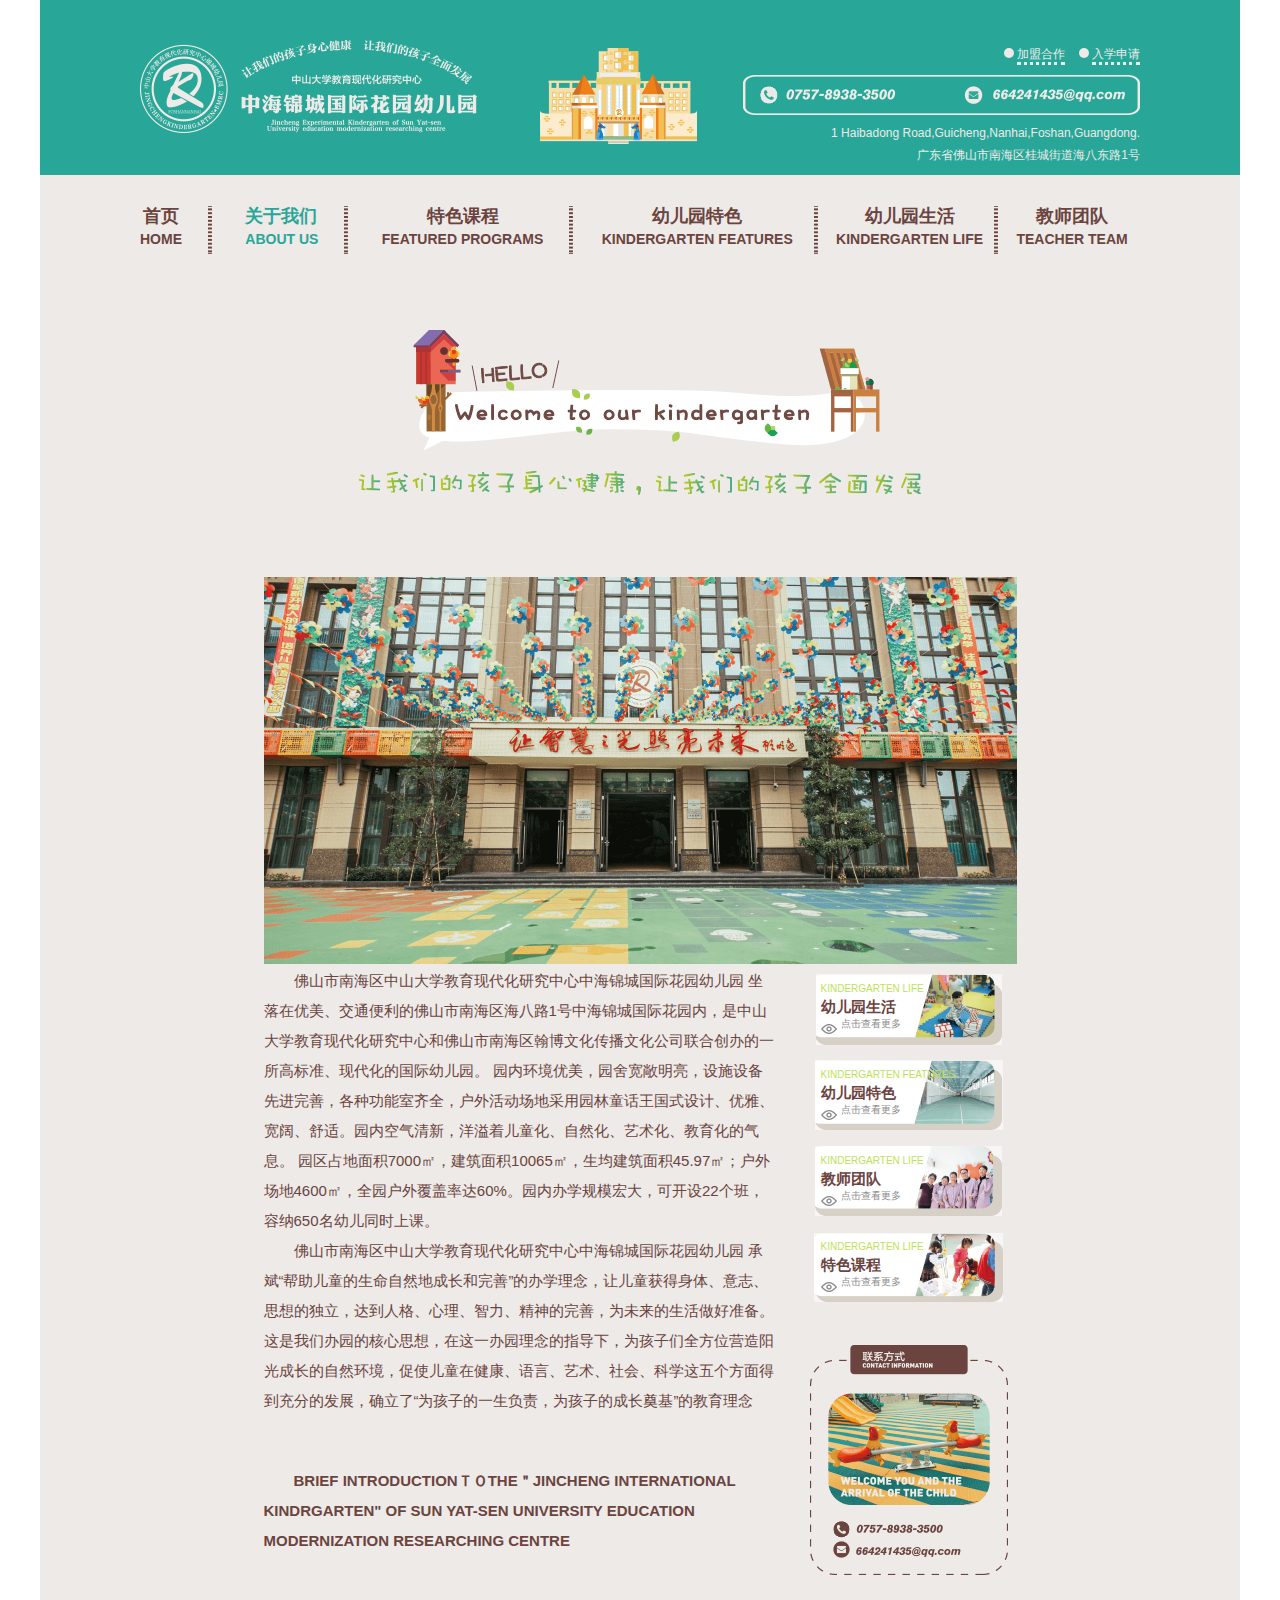
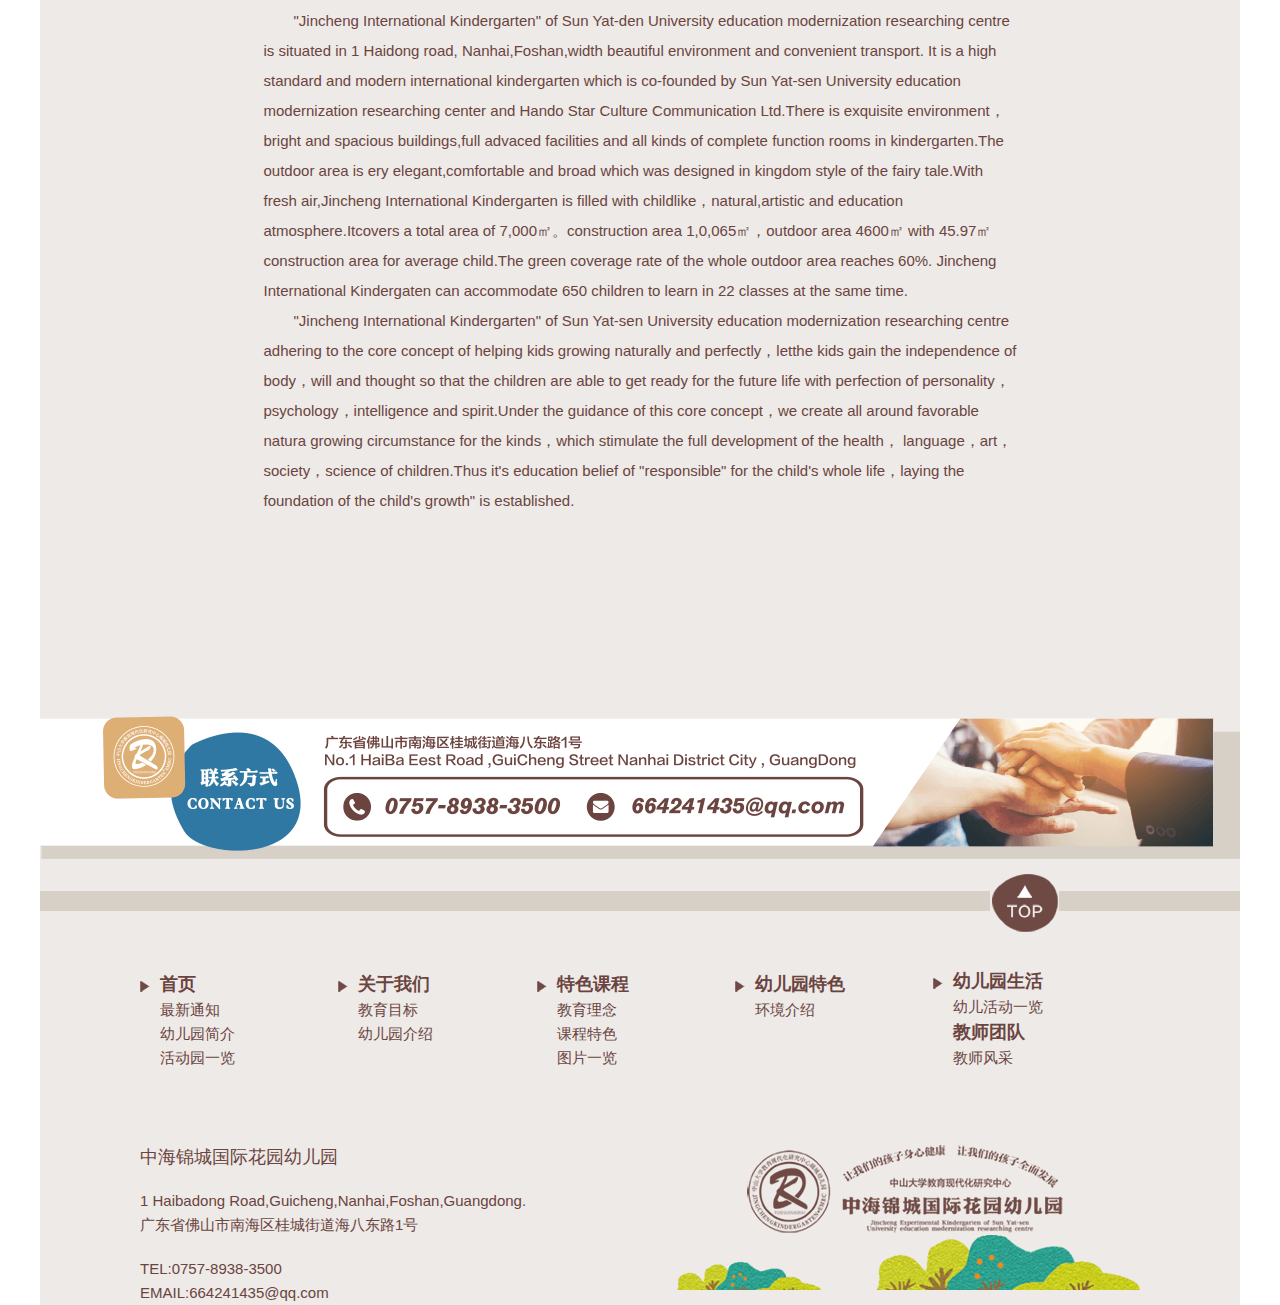
==== commit e26041fb: "第一次提交" ====
--- a/about-us.html
+++ b/about-us.html
@@ -48,7 +48,7 @@
 					<ul>
 						<li>
 							<div class="nav-li">
-								<p>
+								<p align="center">
 									<a href="index.html">首页</a>
 								</p>
 								<p>
